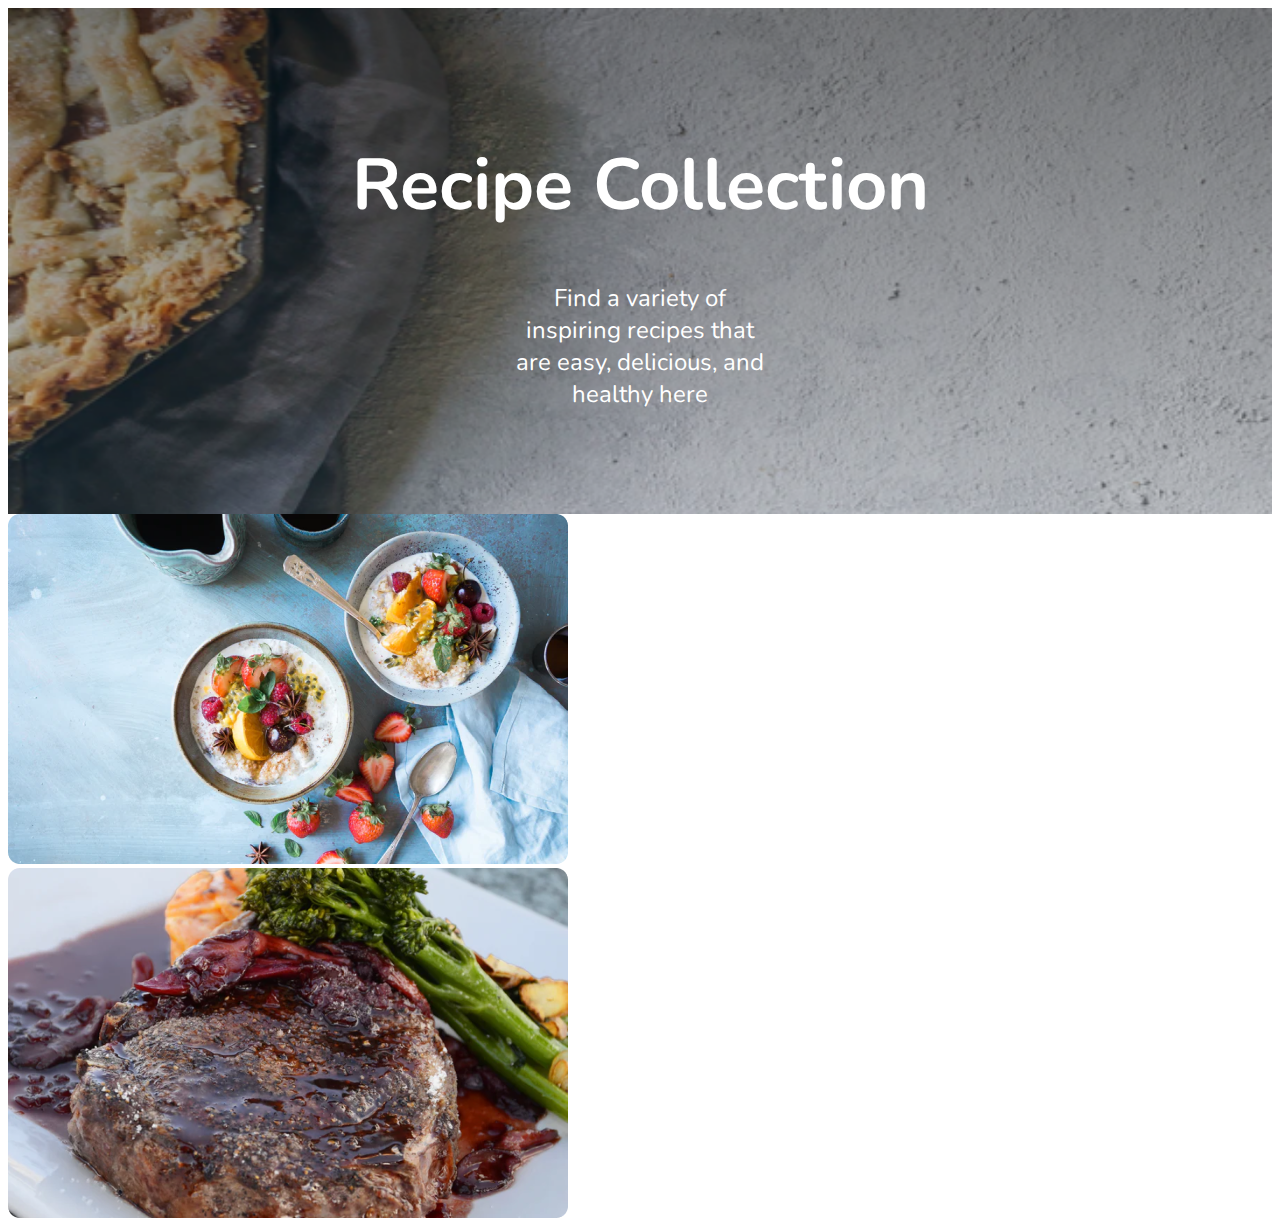
==== index.html @ 9ef8d03c "the first row images" ====
<!DOCTYPE html>
<html lang="en">
  <head>
    <meta charset="UTF-8" />
    <meta http-equiv="X-UA-Compatible" content="IE=edge" />
    <meta name="viewport" content="width=device-width, initial-scale=1.0" />
    <title>Document</title>
    <link rel="preconnect" href="https://fonts.googleapis.com" />
    <link rel="preconnect" href="https://fonts.gstatic.com" crossorigin />
    <link
      href="https://cdn.jsdelivr.net/npm/bootstrap@5.3.0-alpha2/dist/css/bootstrap.min.css"
      rel="stylesheet"
      integrity="sha384-aFq/bzH65dt+w6FI2ooMVUpc+21e0SRygnTpmBvdBgSdnuTN7QbdgL+OapgHtvPp"
      crossorigin="anonymous"
    />

    <link
      href="https://fonts.googleapis.com/css2?family=Nunito:wght@700&family=Playfair+Display:wght@700&family=Poppins:wght@500;700&display=swap"
      rel="stylesheet"
    />
    <link rel="stylesheet" href="css/style.css" />
    <script
      src="https://cdn.jsdelivr.net/npm/bootstrap@5.3.0-alpha2/dist/js/bootstrap.bundle.min.js"
      integrity="sha384-qKXV1j0HvMUeCBQ+QVp7JcfGl760yU08IQ+GpUo5hlbpg51QRiuqHAJz8+BrxE/N"
      crossorigin="anonymous"
    ></script>
  </head>
  <body>
    <div class="hero">
      <h1>Recipe Collection</h1>
      <div class="description">
        <p>
          Find a variety of inspiring recipes that are easy, delicious, and
          healthy here
        </p>
      </div>
    </div>
    <div class="content">
      <div class="row mt-5 text-center">
        <div class="col">
          <img src="images/yogurt.png" class="text-center" alt="" />
        </div>
        <div class="col">
          <img src="images/steak.png" class="text-center" alt="" />
        </div>
      </div>
    </div>
  </body>
</html>
---- css/style.css ----
:root {
  --font-family: "Nunito", sans-serif;
}
h1 {
  font-size: 72px;
  font-weight: bold;
}
.hero {
  font-family: var(--font-family);
  background-image: url("/images/header.png");
  background-repeat: no-repeat;
  background-size: cover;
  text-align: center;
  color: white;
  padding: 80px 50px;
}
.hero p {
  font-size: 24px;
}

.description {
  padding: 0px 450px;
}
.desc {
  margin: 2px;
}
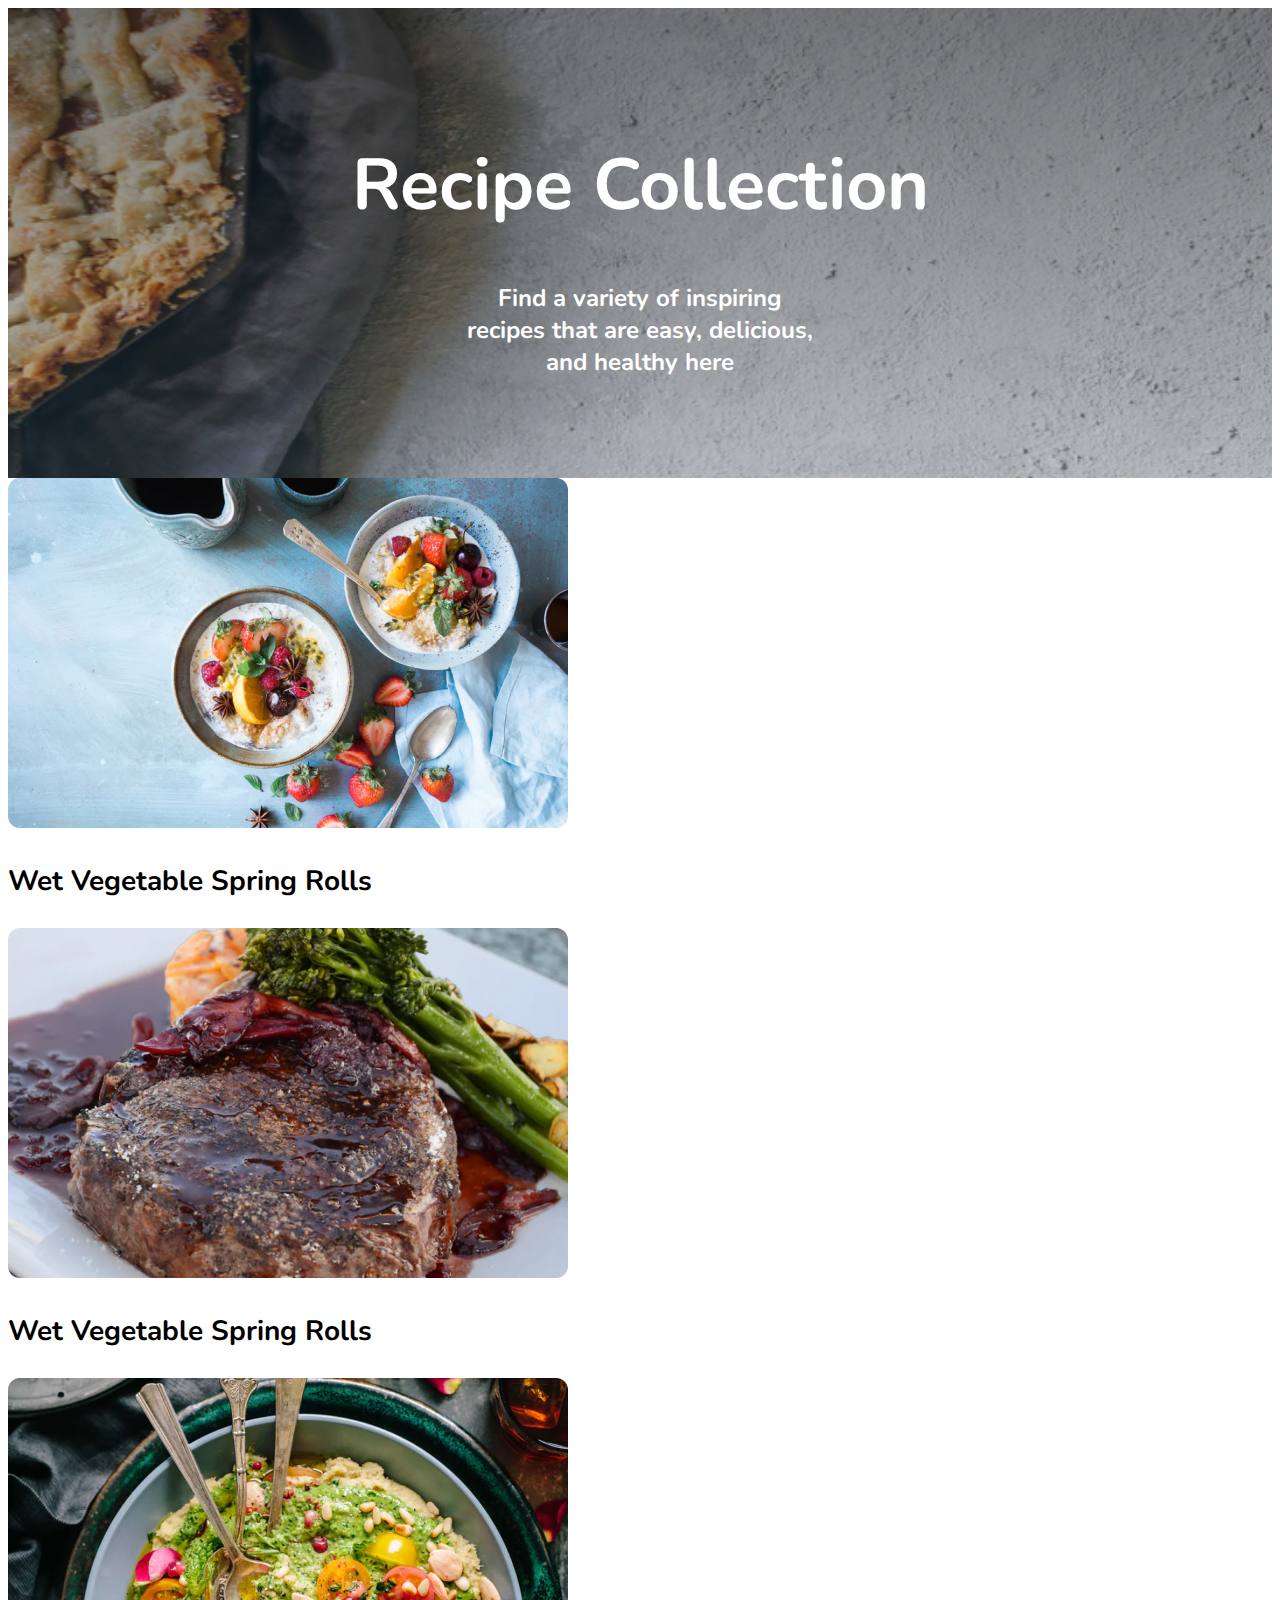
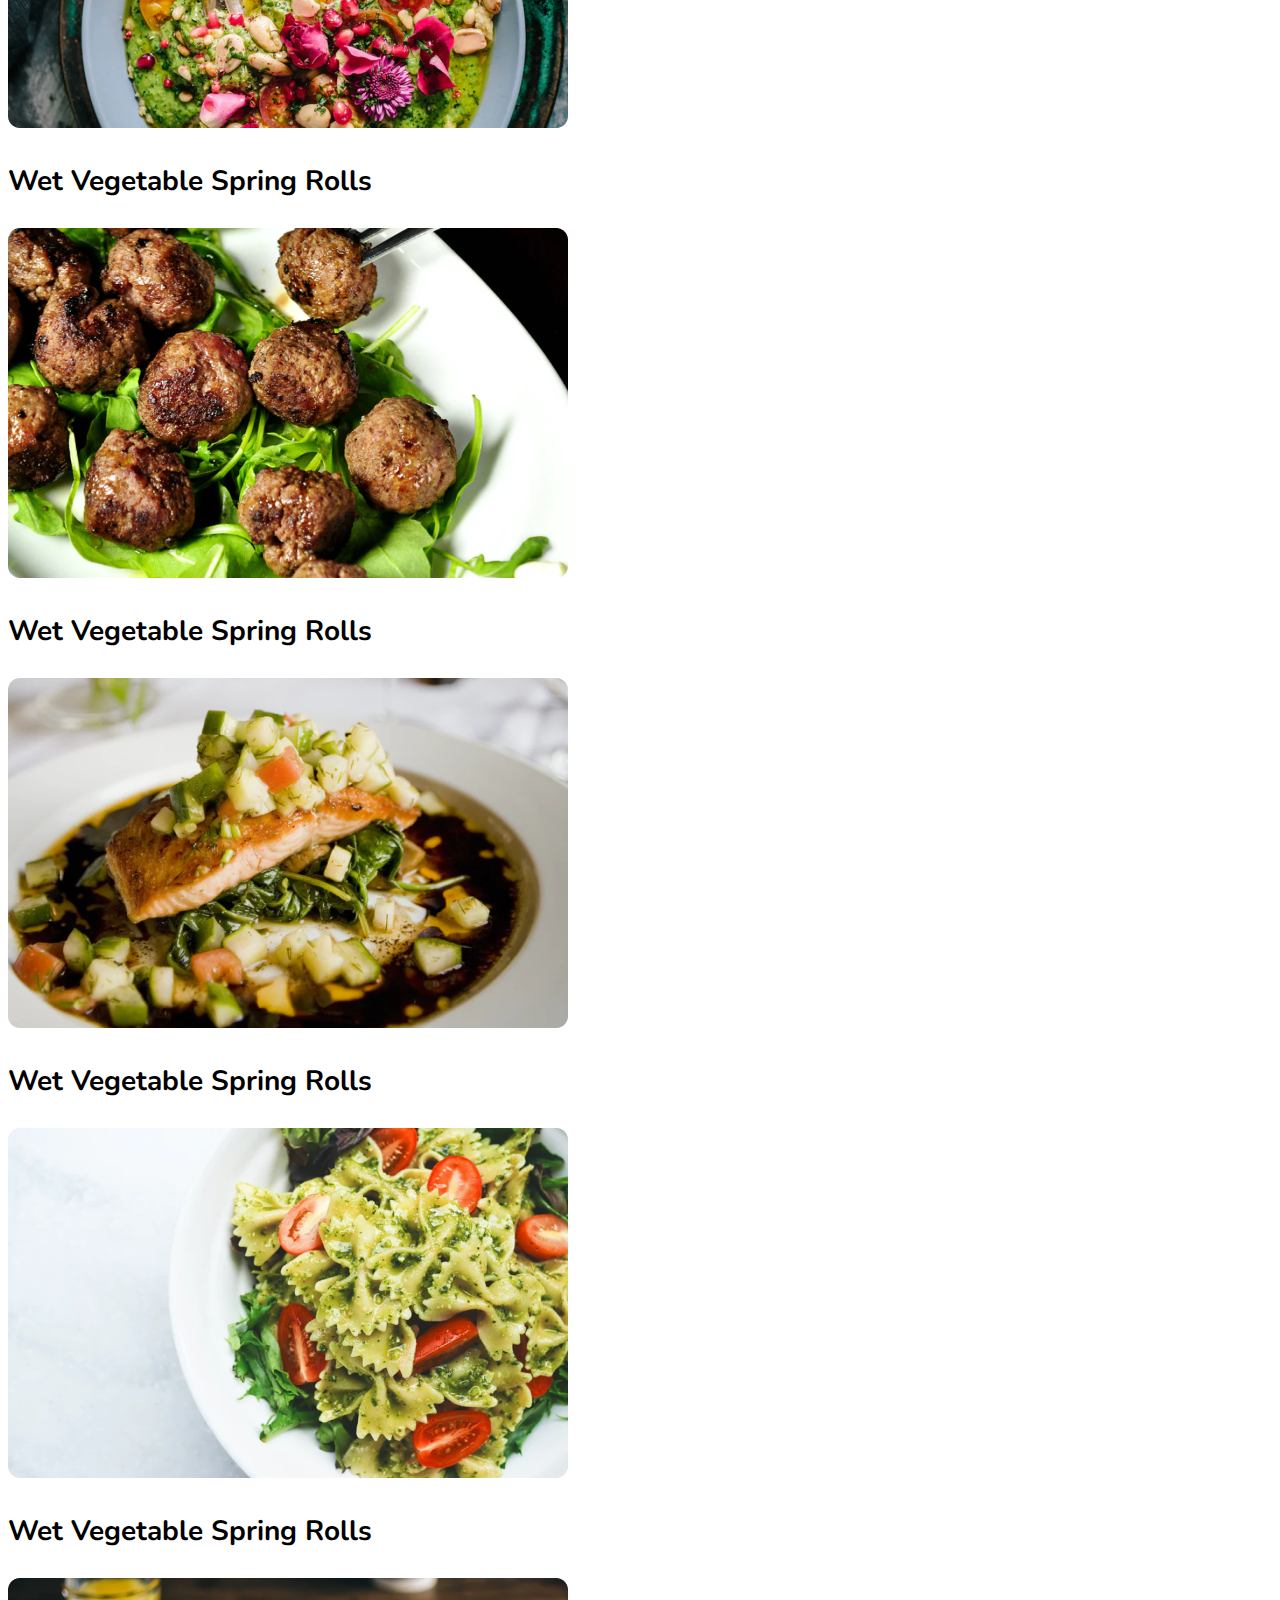
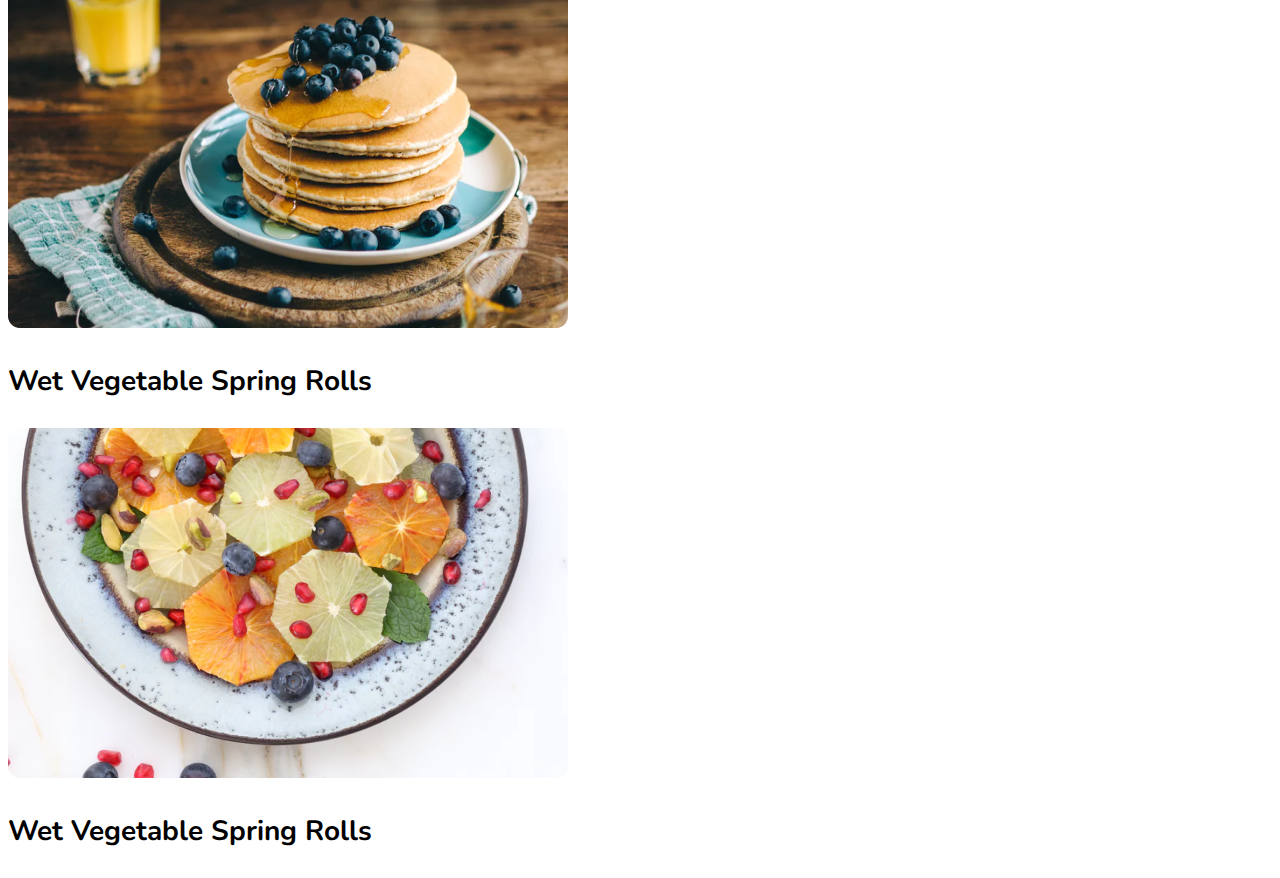
==== commit a54aad8f: "content and reponsive" ====
--- a/index.html
+++ b/index.html
@@ -28,21 +28,49 @@
   <body>
     <div class="hero">
       <h1>Recipe Collection</h1>
-      <div class="description">
-        <p>
-          Find a variety of inspiring recipes that are easy, delicious, and
-          healthy here
-        </p>
+      <h2>
+        Find a variety of inspiring recipes that are easy, delicious, and
+        healthy here
+      </h2>
+    </div>
+    <div class="d-flex justify-content-center mt-5">
+      <div class="pt-5 px-4">
+        <img src="images/yogurt.png" class="text-center" alt="" />
+        <p class="mt-3 mb-1 image-title">Wet Vegetable Spring Rolls</p>
+      </div>
+      <div class="pt-5 px-4">
+        <img src="images/steak.png" class="text-center" alt="" />
+        <p class="mt-3 mb-1 image-title">Wet Vegetable Spring Rolls</p>
       </div>
     </div>
-    <div class="content">
-      <div class="row mt-5 text-center">
-        <div class="col">
-          <img src="images/yogurt.png" class="text-center" alt="" />
-        </div>
-        <div class="col">
-          <img src="images/steak.png" class="text-center" alt="" />
-        </div>
+    <div class="d-flex justify-content-center">
+      <div class="pt-5 px-4">
+        <img src="images/salad.png" class="text-center" alt="" />
+        <p class="mt-3 mb-1 image-title">Wet Vegetable Spring Rolls</p>
+      </div>
+      <div class="pt-5 px-4">
+        <img src="images/kofte.png" class="text-center" alt="" />
+        <p class="mt-3 mb-1 image-title">Wet Vegetable Spring Rolls</p>
+      </div>
+    </div>
+    <div class="d-flex justify-content-center">
+      <div class="pt-5 px-4">
+        <img src="images/salmon.png" class="text-center" alt="" />
+        <p class="mt-3 mb-1 image-title">Wet Vegetable Spring Rolls</p>
+      </div>
+      <div class="pt-5 px-4">
+        <img src="images/pasta.png" class="text-center" alt="" />
+        <p class="mt-3 mb-1 image-title">Wet Vegetable Spring Rolls</p>
+      </div>
+    </div>
+    <div class="d-flex justify-content-center">
+      <div class="pt-5 px-4">
+        <img src="images/pancake.png" class="text-center" alt="" />
+        <p class="mt-3 mb-1 image-title">Wet Vegetable Spring Rolls</p>
+      </div>
+      <div class="pt-5 px-4">
+        <img src="images/fruit.png" class="text-center" alt="" />
+        <p class="mt-3 mb-1 image-title">Wet Vegetable Spring Rolls</p>
       </div>
     </div>
   </body>
--- a/css/style.css
+++ b/css/style.css
@@ -1,21 +1,24 @@
 :root {
   --font-family: "Nunito", sans-serif;
+}
+body {
+  font-family: var(--font-family);
 }
 h1 {
   font-size: 72px;
   font-weight: bold;
 }
+h2 {
+  font-size: 24px;
+  padding: 0 400px;
+}
 .hero {
-  font-family: var(--font-family);
   background-image: url("/images/header.png");
   background-repeat: no-repeat;
   background-size: cover;
   text-align: center;
   color: white;
   padding: 80px 50px;
-}
-.hero p {
-  font-size: 24px;
 }
 
 .description {
@@ -24,3 +27,28 @@
 .desc {
   margin: 2px;
 }
+.image-title {
+  font-weight: bold;
+  font-size: 28px;
+}
+
+@media (max-width: 960px) {
+  .hero h1 {
+    font-size: 40px;
+    padding: 40px;
+  }
+  h2 {
+    padding: 0 50px;
+    font-size: 16px;
+  }
+  img {
+    width: 100%;
+  }
+  .description {
+    margin: 0;
+  }
+  .image-title {
+    font-weight: bold;
+    font-size: 14px;
+  }
+}
